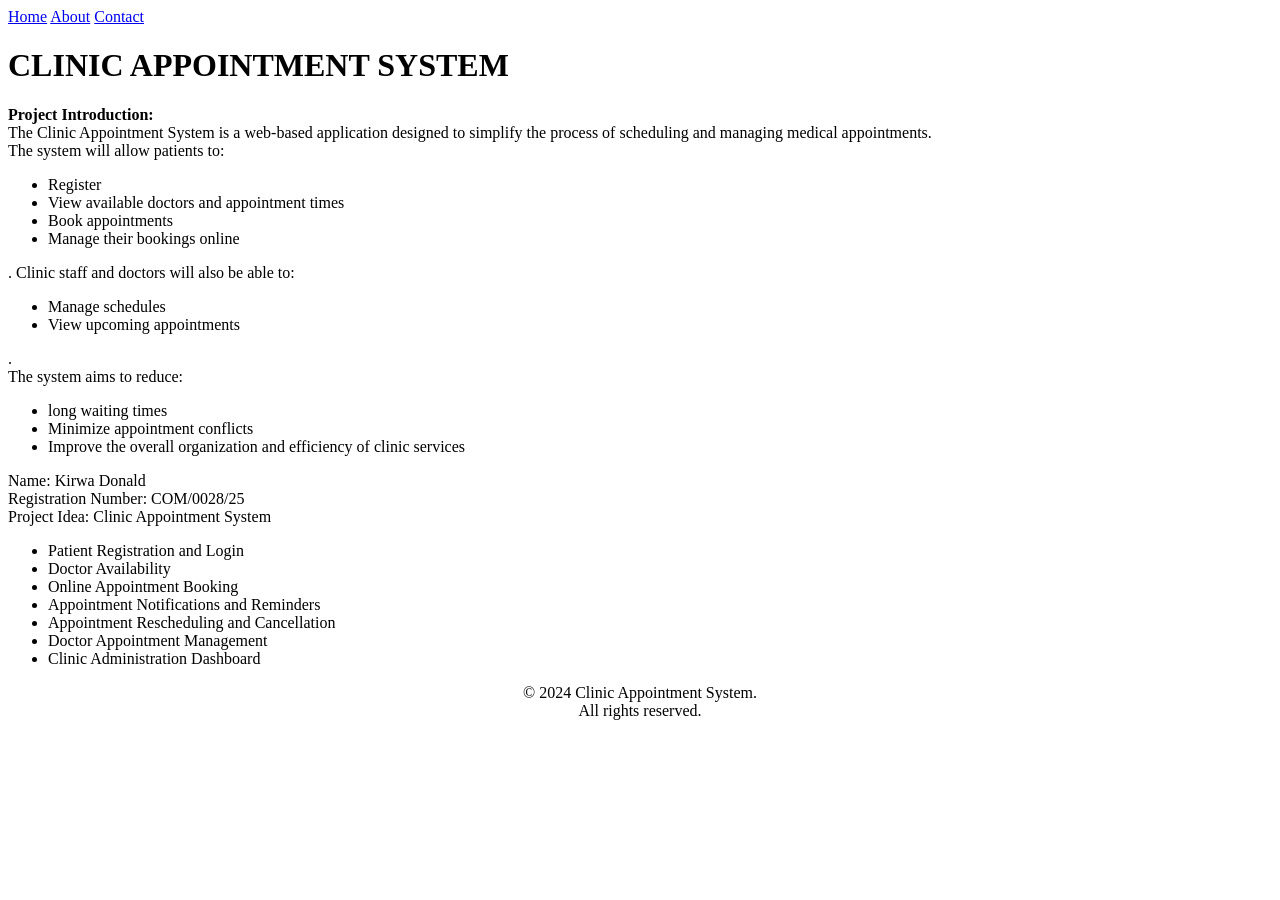
==== index.html @ e83b9e01 "Create initial HTML pages with semantic structure" ====
<!DOCTYPE html>
<html lang="en">
    <head>
        <meta charset="UTF-8">
        <meta name="viewport" content="width=device-width, initial-scale=1.0">
        <title>Clinic Appointment System</title>
        <link rel="icon" type="image/png" href="logo.png">
    </head>
    <body>

     <nav>
        <a href="index.html">Home</a>
        <a href="about.html">About</a>
        <a href="contact.html">Contact</a>
    </nav>
        <h1>CLINIC APPOINTMENT SYSTEM</h1>
        
        <p><b>Project Introduction:</b><br>The Clinic Appointment System is a web-based application designed to simplify the process of scheduling and managing medical appointments.<br> The system will allow patients to:<ul><li>Register</li><li>View available doctors and appointment times</li><li>Book appointments</li><li>Manage their bookings online</li></ul>. Clinic staff and doctors will also be able to:<ul><li>Manage schedules</li><li>View upcoming appointments</li></ul>.<br>The system aims to reduce:<ul><li>long waiting times</li><li>Minimize appointment conflicts</li><li>Improve the overall organization and efficiency of clinic services</li></ul></p>
        <p>Name: Kirwa Donald <br>Registration Number: COM/0028/25<br>Project Idea: Clinic Appointment System</p>

        <ul>
            <li>Patient Registration and Login</li>
            <li>Doctor Availability</li>
            <li>Online Appointment Booking</li>
            <li>Appointment Notifications and Reminders</li>
            <li>Appointment Rescheduling and Cancellation</li>
            <li>Doctor Appointment Management</li>
            <li>Clinic Administration Dashboard</li>
        </ul>

        <footer>
            <p style="text-align: center;">&copy; 2024 Clinic Appointment System.<br> All rights reserved.</p>
        </footer>
    </body>
</html>
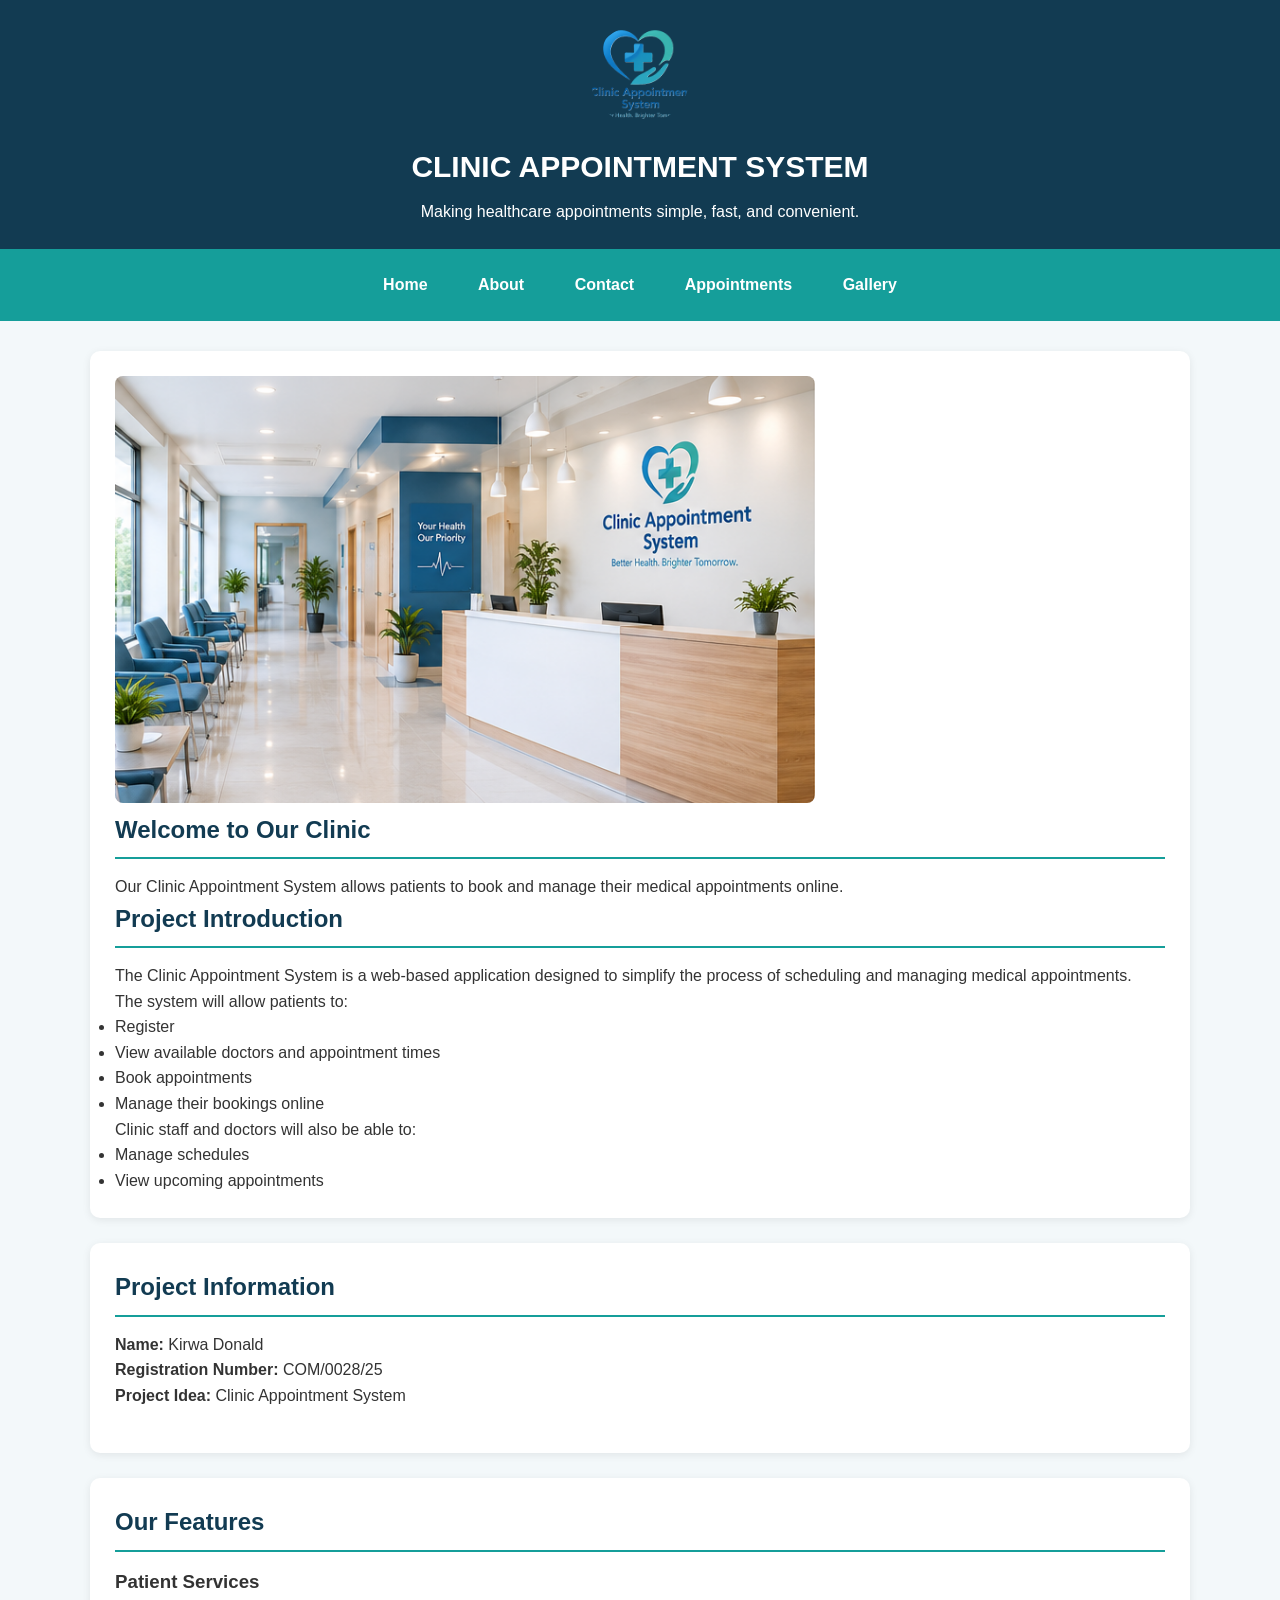
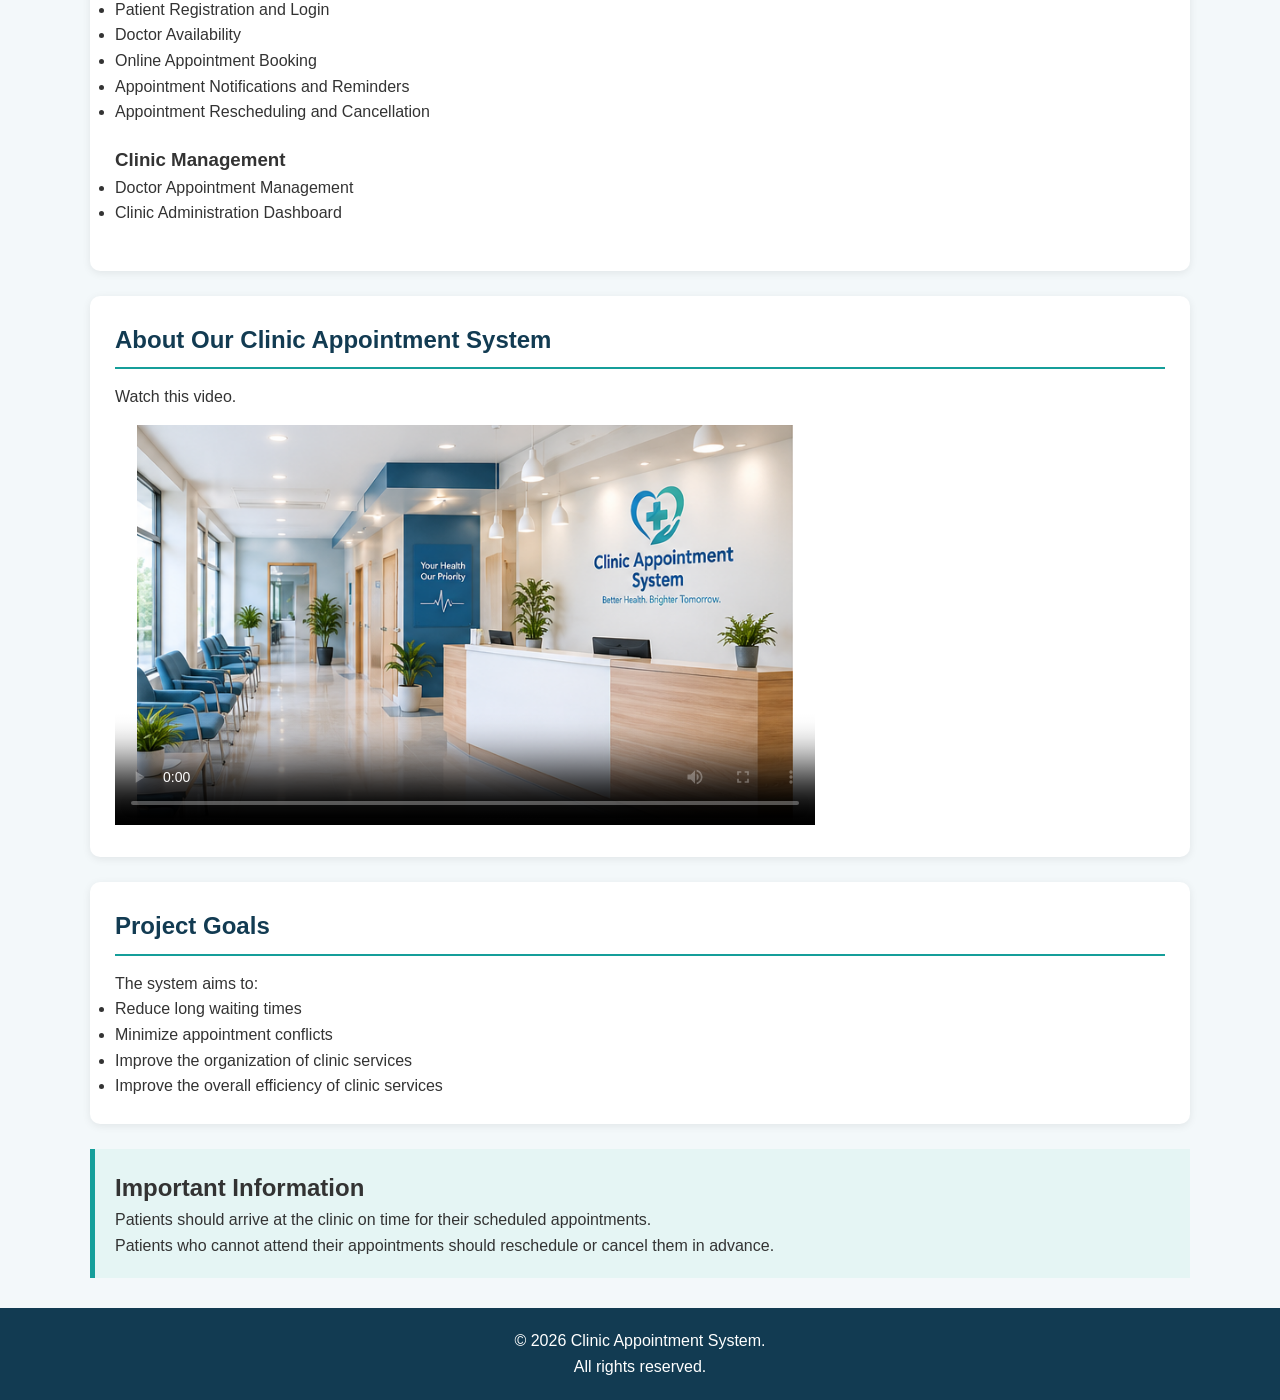
==== commit 1f152c4b: "Add images, tables, multimedia, and semantic HTML" ====
--- a/index.html
+++ b/index.html
@@ -1,35 +1,177 @@
 <!DOCTYPE html>
 <html lang="en">
-    <head>
-        <meta charset="UTF-8">
-        <meta name="viewport" content="width=device-width, initial-scale=1.0">
-        <title>Clinic Appointment System</title>
-        <link rel="icon" type="image/png" href="logo.png">
-    </head>
-    <body>
 
-     <nav>
+<head>
+    <meta charset="UTF-8">
+    <meta name="viewport" content="width=device-width, initial-scale=1.0">
+
+    <title>Clinic Appointment System</title>
+    <link rel="icon" type="image/png" href="images/Logo1.png">
+    <link rel="stylesheet" href="css/style.css">
+</head>
+
+<body>
+    <header>
+        <img src="images/Logo1.png"
+             alt="Clinic Appointment System logo"
+             width="100"
+             height="100">
+
+        <h1>CLINIC APPOINTMENT SYSTEM</h1>
+        <p>
+            Making healthcare appointments simple, fast, and convenient.
+        </p>
+    </header>
+
+    <nav>
         <a href="index.html">Home</a>
         <a href="about.html">About</a>
         <a href="contact.html">Contact</a>
+        <a href="data.html">Appointments</a>
+        <a href="gallery.html">Gallery</a>
     </nav>
-        <h1>CLINIC APPOINTMENT SYSTEM</h1>
-        
-        <p><b>Project Introduction:</b><br>The Clinic Appointment System is a web-based application designed to simplify the process of scheduling and managing medical appointments.<br> The system will allow patients to:<ul><li>Register</li><li>View available doctors and appointment times</li><li>Book appointments</li><li>Manage their bookings online</li></ul>. Clinic staff and doctors will also be able to:<ul><li>Manage schedules</li><li>View upcoming appointments</li></ul>.<br>The system aims to reduce:<ul><li>long waiting times</li><li>Minimize appointment conflicts</li><li>Improve the overall organization and efficiency of clinic services</li></ul></p>
-        <p>Name: Kirwa Donald <br>Registration Number: COM/0028/25<br>Project Idea: Clinic Appointment System</p>
 
-        <ul>
-            <li>Patient Registration and Login</li>
-            <li>Doctor Availability</li>
-            <li>Online Appointment Booking</li>
-            <li>Appointment Notifications and Reminders</li>
-            <li>Appointment Rescheduling and Cancellation</li>
-            <li>Doctor Appointment Management</li>
-            <li>Clinic Administration Dashboard</li>
-        </ul>
+    <main>
+        <section>
 
-        <footer>
-            <p style="text-align: center;">&copy; 2024 Clinic Appointment System.<br> All rights reserved.</p>
-        </footer>
-    </body>
+            <img src="images/Clinic-banner.png"
+                 alt="Modern clinic reception area"
+                 width="700"
+                 height="300">
+
+            <h2>Welcome to Our Clinic</h2>
+            <p>
+                Our Clinic Appointment System allows patients to book
+                and manage their medical appointments online.
+            </p>
+
+            <h2>Project Introduction</h2>
+            <p>
+                The Clinic Appointment System is a web-based application
+                designed to simplify the process of scheduling and managing
+                medical appointments.
+            </p>
+            <p>
+                The system will allow patients to:
+            </p>
+            <ul>
+                <li>Register</li>
+                <li>View available doctors and appointment times</li>
+                <li>Book appointments</li>
+                <li>Manage their bookings online</li>
+            </ul>
+            <p>
+                Clinic staff and doctors will also be able to:
+            </p>
+            <ul>
+                <li>Manage schedules</li>
+                <li>View upcoming appointments</li>
+            </ul>
+        </section>
+
+        <section>
+
+            <h2>Project Information</h2>
+            <article>
+                <p>
+                    <strong>Name:</strong> Kirwa Donald
+                </p>
+                <p>
+                    <strong>Registration Number:</strong> COM/0028/25
+                </p>
+                <p>
+                    <strong>Project Idea:</strong> Clinic Appointment System
+                </p>
+            </article>
+        </section>
+
+        <section>
+
+            <h2>Our Features</h2>
+
+            <article>
+                <h3>Patient Services</h3>
+
+                <ul>
+                    <li>Patient Registration and Login</li>
+                    <li>Doctor Availability</li>
+                    <li>Online Appointment Booking</li>
+                    <li>Appointment Notifications and Reminders</li>
+                    <li>Appointment Rescheduling and Cancellation</li>
+                </ul>
+            </article>
+            <article>
+                <h3>Clinic Management</h3>
+
+                <ul>
+                    <li>Doctor Appointment Management</li>
+                    <li>Clinic Administration Dashboard</li>
+                </ul>
+            </article>
+
+        </section>
+        <section>
+        <h2>About Our Clinic Appointment System</h2>
+
+        <p>
+            Watch this video.
+        </p>
+
+            <video controls
+            width="700"
+            height="400"
+            poster="images/Clinic-banner.png">
+
+            <source src="Videos/introduction.mp4" type="video/mp4">
+            <source src="Videos/introduction.webm" type="video/webm">
+
+            Your browser does not support the video element.
+            </video>
+        </section>
+
+        <section>
+
+            <h2>Project Goals</h2>
+
+            <p>
+                The system aims to:
+            </p>
+
+            <ul>
+                <li>Reduce long waiting times</li>
+                <li>Minimize appointment conflicts</li>
+                <li>Improve the organization of clinic services</li>
+                <li>Improve the overall efficiency of clinic services</li>
+            </ul>
+
+        </section>
+
+        <aside>
+
+            <h2>Important Information</h2>
+
+            <p>
+                Patients should arrive at the clinic on time for their
+                scheduled appointments.
+            </p>
+
+            <p>
+                Patients who cannot attend their appointments should
+                reschedule or cancel them in advance.
+            </p>
+
+        </aside>
+
+    </main>
+
+    <footer>
+
+        <p style="text-align: center;">
+            &copy; 2026 Clinic Appointment System.
+            <br>
+            All rights reserved.
+        </p>
+    </footer>
+
+</body>
 </html>
--- a/css/style.css
+++ b/css/style.css
@@ -0,0 +1,203 @@
+
+/* GENERAL PAGE STYLING */
+* {
+    margin: 0;
+    padding: 0;
+    box-sizing: border-box;
+}
+
+body {
+    font-family: Arial, sans-serif;
+    background-color: #F3F8FA;
+    color: #333333;
+    line-height: 1.6;
+}
+
+/* HEADER */
+header {
+    background-color: #123B52;
+    color: white;
+    text-align: center;
+    padding: 25px 15px;
+}
+
+header img {
+    border-radius: 50%;
+    object-fit: cover;
+    margin-bottom: 10px;
+}
+
+header h1 {
+    font-size: 30px;
+    margin-bottom: 8px;
+}
+
+/* NAVIGATION */
+nav {
+    background-color: #159E9A;
+    text-align: center;
+    padding: 15px;
+}
+
+nav a {
+    color: white;
+    text-decoration: none;
+    font-weight: bold;
+    margin: 0 15px;
+    padding: 8px;
+    display: inline-block;
+}
+
+nav a:hover {
+    background-color: #123B52;
+    border-radius: 5px;
+}
+
+/* MAIN CONTENT */
+main {
+    width: 90%;
+    max-width: 1100px;
+    margin: 30px auto;
+}
+
+/* SECTIONS */
+section {
+    background-color: white;
+    padding: 25px;
+    margin-bottom: 25px;
+    border-radius: 10px;
+    box-shadow: 0 2px 8px rgba(0, 0, 0, 0.08);
+}
+
+section h2 {
+    color: #123B52;
+    margin-bottom: 15px;
+    border-bottom: 2px solid #159E9A;
+    padding-bottom: 8px;
+}
+
+article {
+    margin-bottom: 20px;
+}
+
+aside {
+    background-color: #E5F5F4;
+    padding: 20px;
+    border-left: 5px solid #159E9A;
+    margin-top: 20px;
+}
+
+/* IMAGES */
+main img {
+    max-width: 100%;
+    height: auto;
+    border-radius: 8px;
+}
+
+/* GALLERY */
+figure {
+    display: inline-block;
+    width: 30%;
+    margin: 1%;
+    vertical-align: top;
+}
+
+figure img {
+    width: 100%;
+    height: 220px;
+    object-fit: cover;
+}
+
+figcaption {
+    text-align: center;
+    font-weight: bold;
+    color: #123B52;
+    padding: 8px;
+}
+
+/* TABLES */
+table {
+    width: 100%;
+    border-collapse: collapse;
+    margin-top: 15px;
+    background-color: white;
+}
+
+th, td {
+    border: 1px solid #dddddd;
+    padding: 12px;
+    text-align: left;
+}
+
+th {
+    background-color: #123B52;
+    color: white;
+}
+
+tbody tr:nth-child(even) {
+    background-color: #EAF4F5;
+}
+
+tfoot {
+    background-color: #D5EEEE;
+    font-weight: bold;
+}
+
+/* AUDIO AND VIDEO */
+audio, video {
+    max-width: 100%;
+    margin-top: 15px;
+}
+
+/* GOOGLE MAP */
+iframe {
+    max-width: 100%;
+    border: 0;
+    border-radius: 8px;
+}
+
+/* FOOTER */
+footer {
+    background-color: #123B52;
+    color: white;
+    text-align: center;
+    padding: 20px;
+    margin-top: 30px;
+}
+
+footer a {
+    color: #8DE3DF;
+}
+
+/* MOBILE RESPONSIVENESS */
+@media screen and (max-width: 768px) {
+
+    header h1 {
+        font-size: 23px;
+    }
+
+    nav a {
+        margin: 5px;
+    }
+
+    main {
+        width: 95%;
+    }
+
+    figure {
+        width: 100%;
+        margin: 10px 0;
+    }
+
+    section {
+        padding: 15px;
+    }
+
+    table {
+        font-size: 13px;
+    }
+
+    th, td {
+        padding: 8px;
+    }
+}
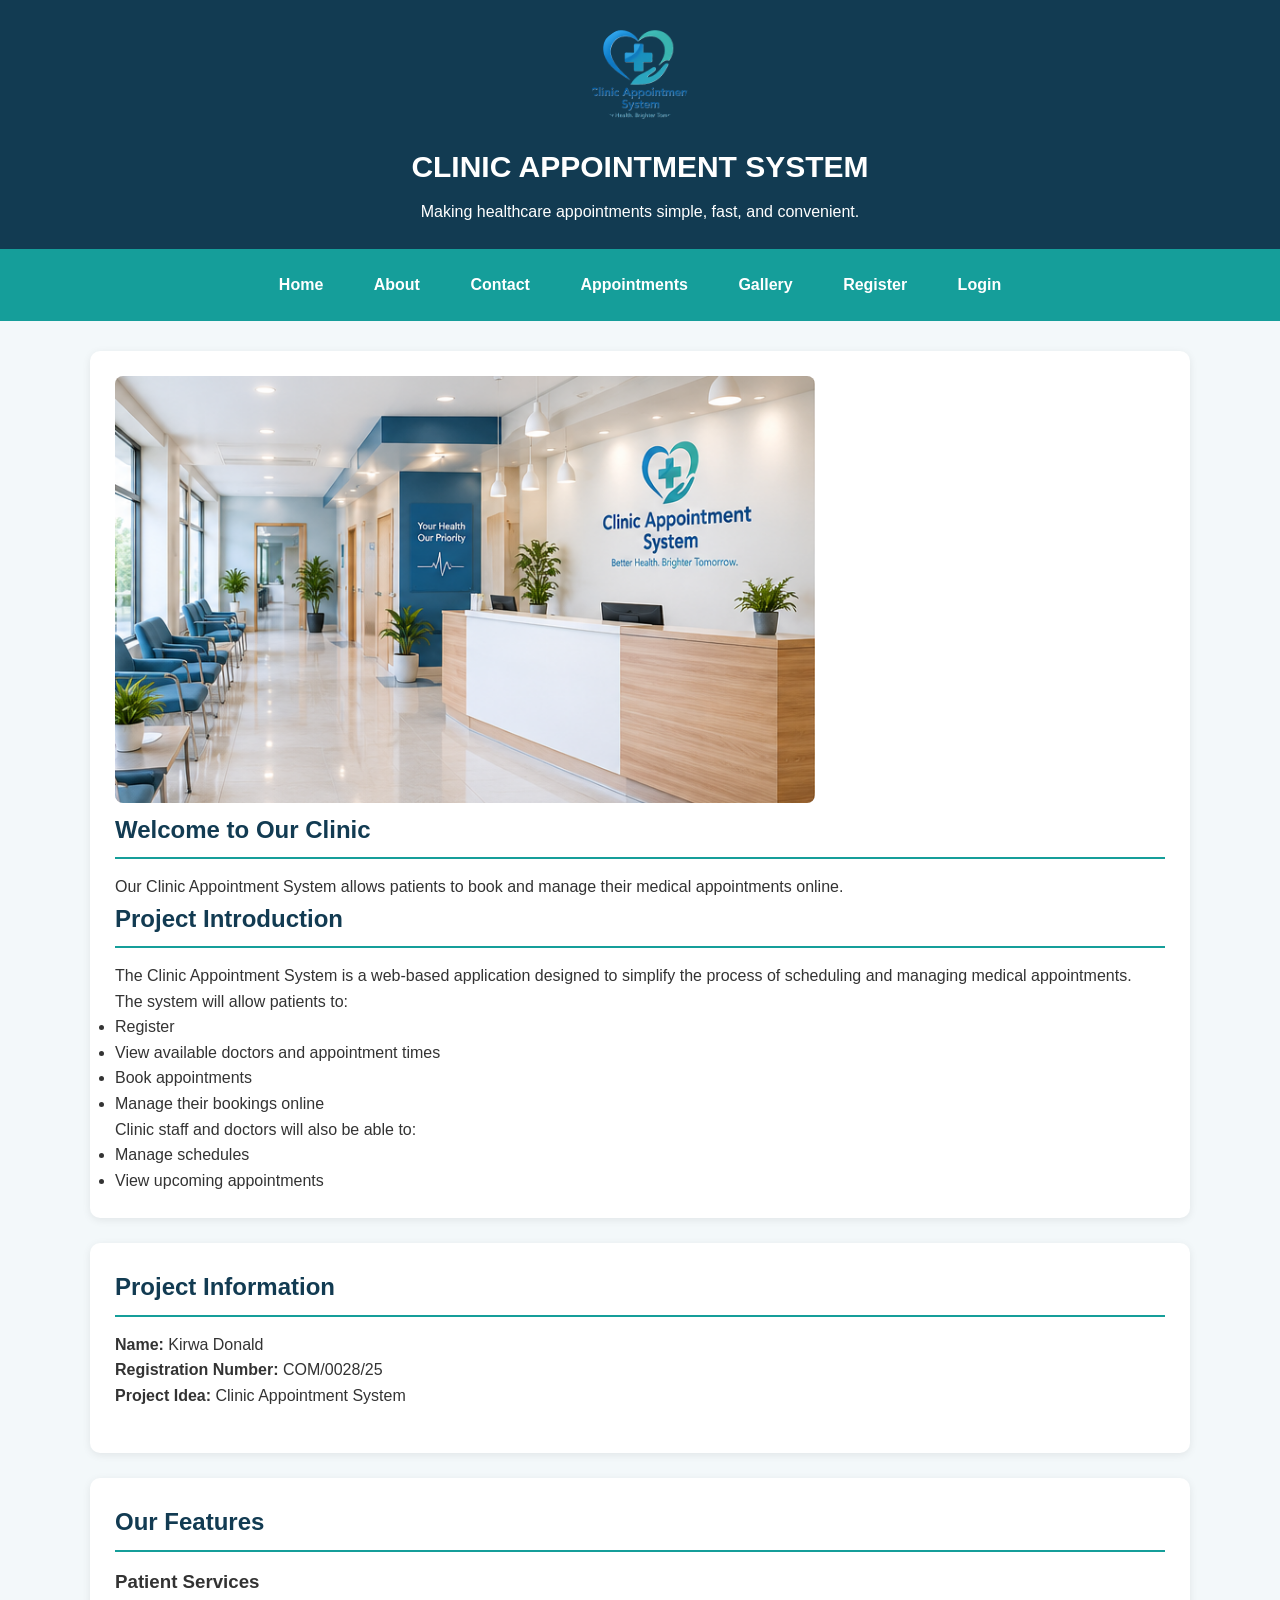
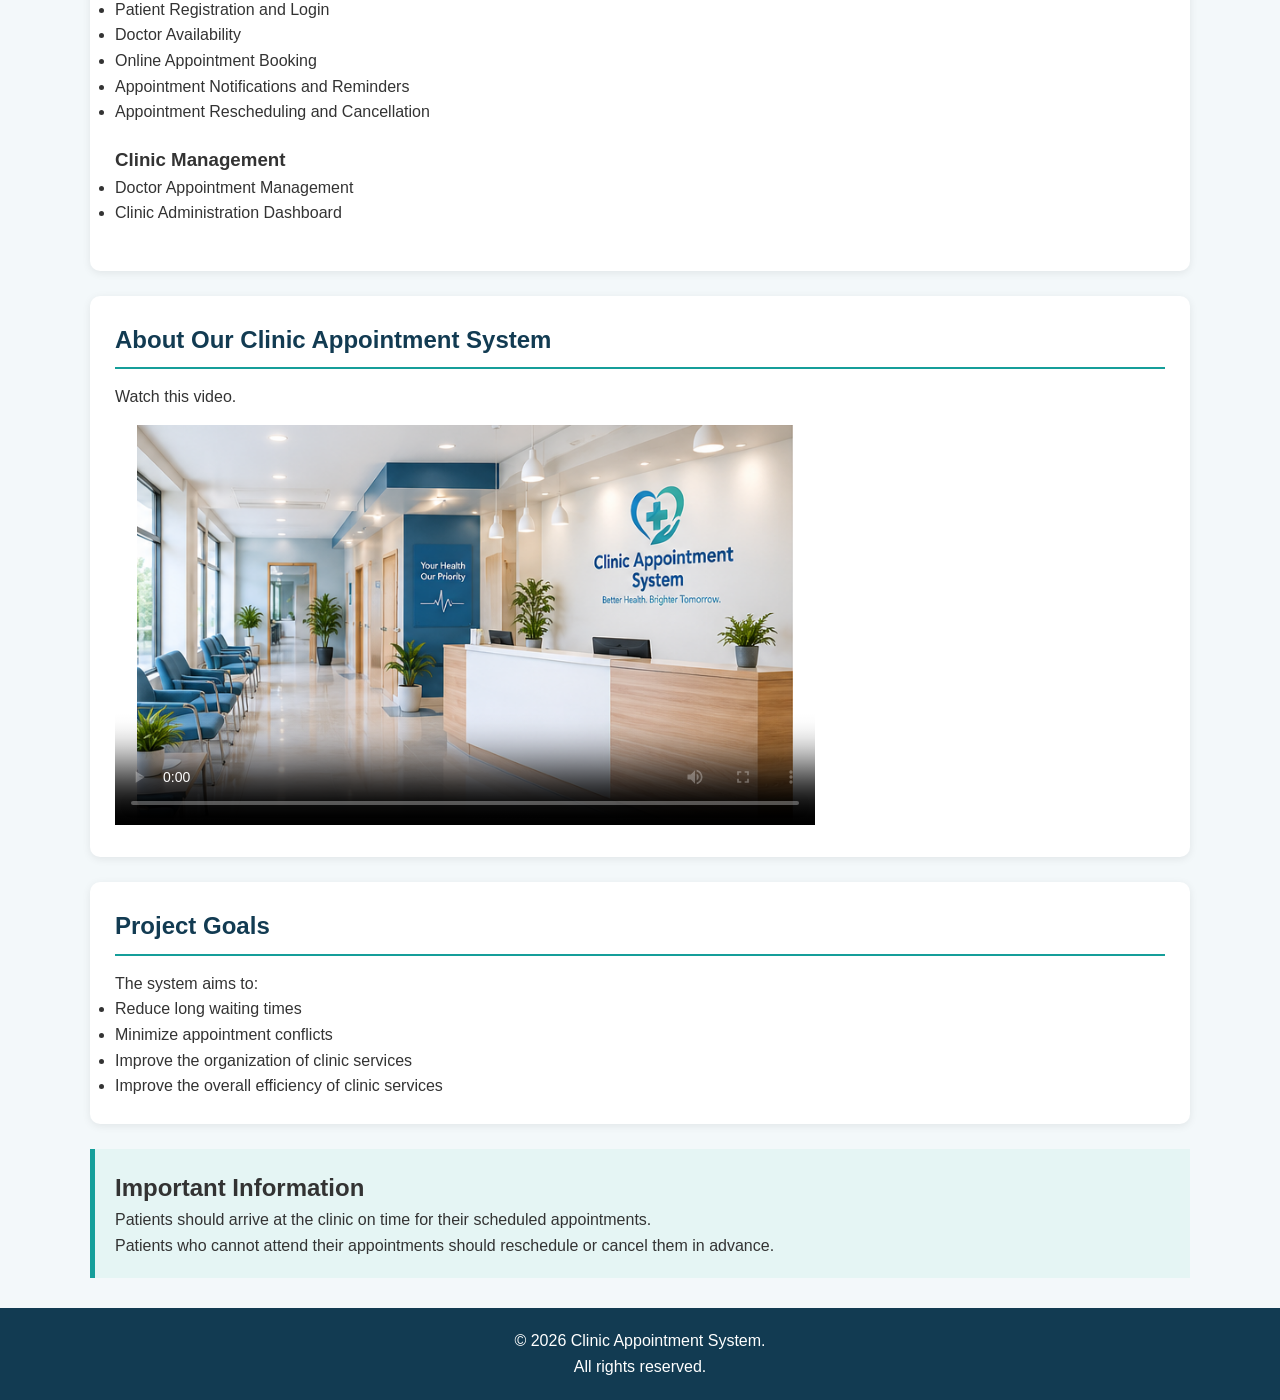
==== commit 960ff0d6: "Add register and login form and css styling" ====
--- a/index.html
+++ b/index.html
@@ -29,6 +29,8 @@
         <a href="contact.html">Contact</a>
         <a href="data.html">Appointments</a>
         <a href="gallery.html">Gallery</a>
+        <a href="register.html">Register</a>
+        <a href="login.html">Login</a>
     </nav>
 
     <main>
--- a/css/style.css
+++ b/css/style.css
@@ -169,6 +169,58 @@
     color: #8DE3DF;
 }
 
+
+/* FORM STYLING */
+
+form {
+    max-width: 600px;
+    margin: 20px auto;
+}
+
+form label {
+    display: block;
+    margin-top: 15px;
+    margin-bottom: 5px;
+    font-weight: bold;
+    color: #123B52;
+}
+
+form input,
+form select,
+form textarea {
+    width: 100%;
+    padding: 12px;
+    border: 1px solid #cccccc;
+    border-radius: 6px;
+    font-size: 15px;
+    outline: none;
+}
+
+form input:focus,
+form select:focus,
+form textarea:focus {
+    border-color: #159E9A;
+    box-shadow: 0 0 5px rgba(21, 158, 154, 0.3);
+}
+
+form button {
+    width: 100%;
+    padding: 13px;
+    margin-top: 20px;
+    background-color: #159E9A;
+    color: white;
+    border: none;
+    border-radius: 6px;
+    font-size: 16px;
+    font-weight: bold;
+    cursor: pointer;
+}
+
+form button:hover {
+    background-color: #123B52;
+}
+
+
 /* MOBILE RESPONSIVENESS */
 @media screen and (max-width: 768px) {
 
